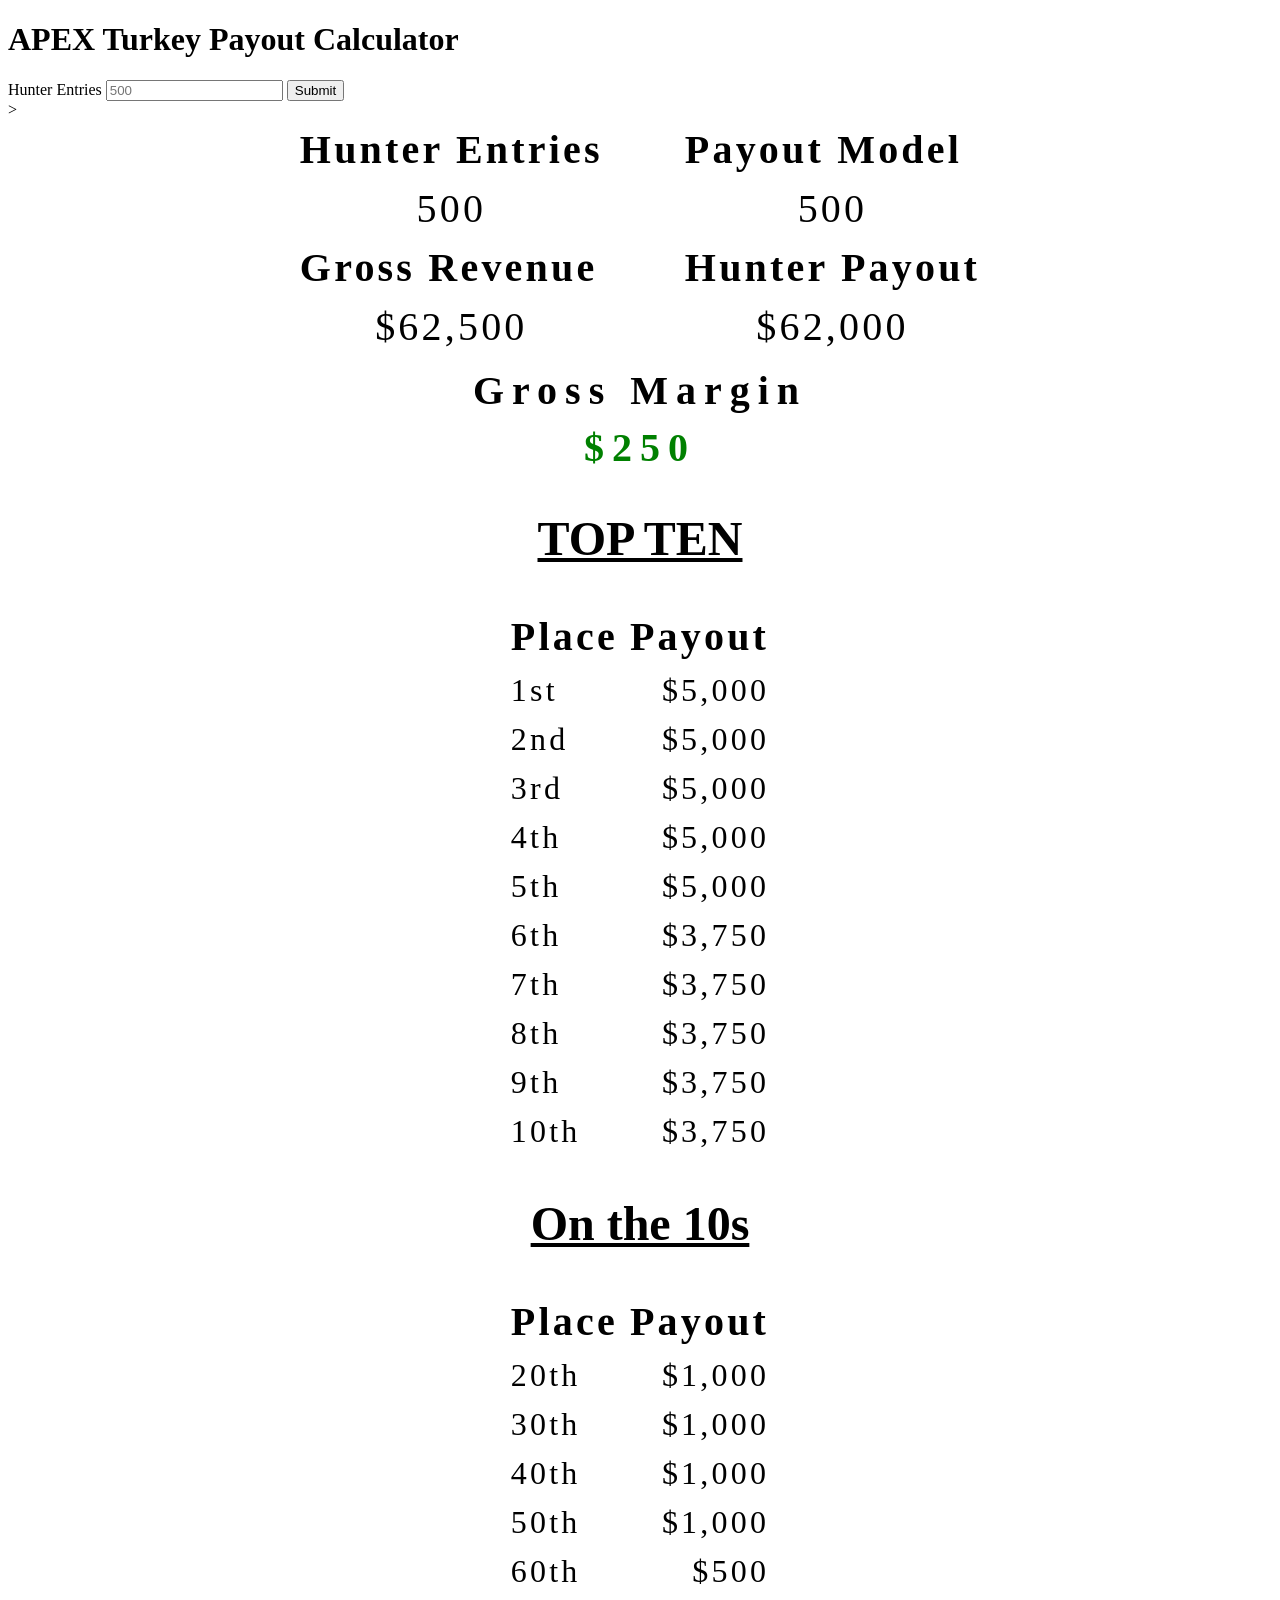
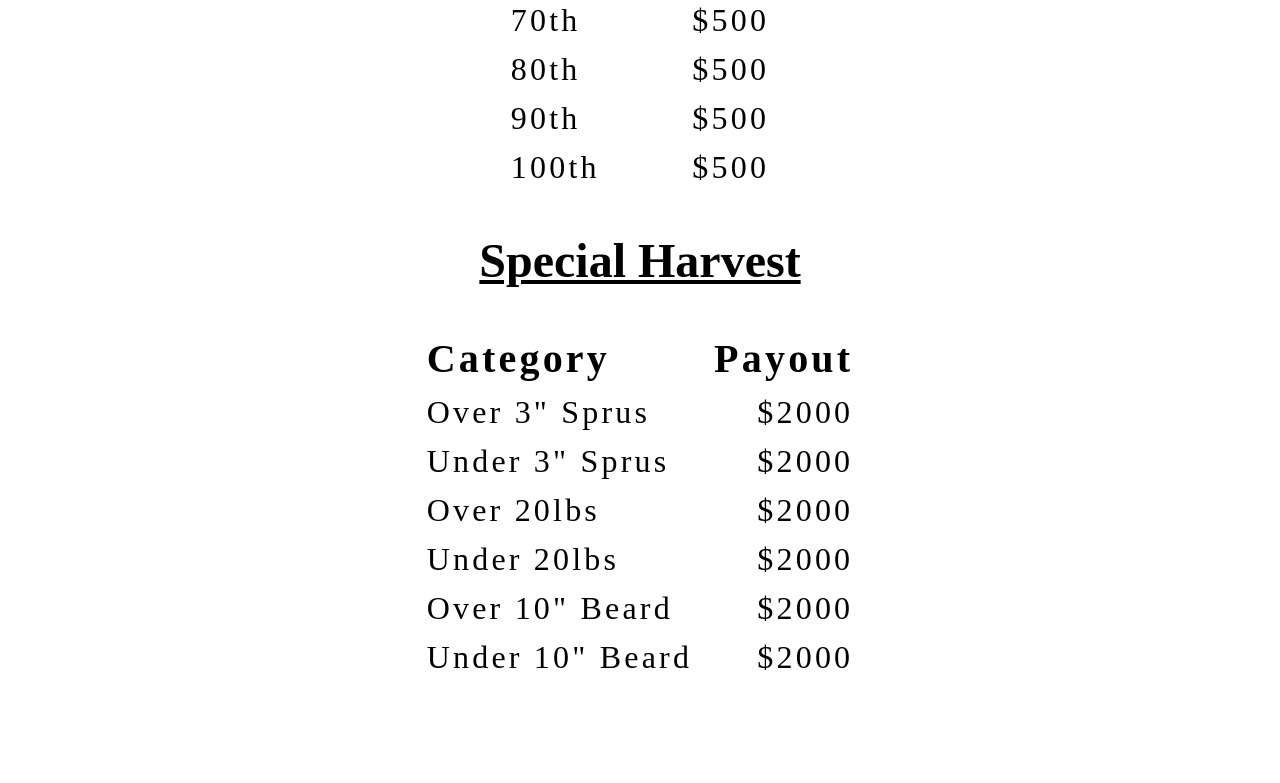
==== index.html @ c0f096de "sub 500 conditions" ====
<!DOCTYPE html>
<html lang="en">
<head>
    <meta charset="UTF-8">
    <meta http-equiv="X-UA-Compatible" content="IE=edge">
    <meta name="viewport" content="width=device-width, initial-scale=1.0">
    <title>Apex Turkey Calculator</title>
    <link rel="stylesheet" href="turkeyCalcV2.css">
</head>
<body>
    <h1>APEX Turkey Payout Calculator</h1>
    <form action="submit">
        <label for="hunter-entries">Hunter Entries</label>
        <input type="text" placeholder="500" id="hunter-entries">
        <button>Submit</button>
    </form>

    

    <table id="payout-nums">
        <thead>
            <tr>
                <th>Hunter Entries</th>
                <th>Payout Model</th>>
            </tr>
            <tr>
                <td>500</td>
                <td>500</td>
            <tr>
                <th>Gross Revenue</th>
                <th>Hunter Payout</th>
            </tr>
            <tr>
                <td>$62,500</td>
                <td>$62,000</td>
            </tr>
        </thead>
    </table>

    <h3>Gross Margin</h3>
        <h4 id="gross-margin">$250</h4>
    <h2>TOP TEN</h2>

    <table id="top-ten">
        <thead>
            <tr>
                <th>Place</th>
                <th>Payout</th>
            </tr>
        </thead>
        <tbody>
            <tr>
                <td>1st</td>
                <td>$5,000</td>
            </tr>
            <tr>
                <td>2nd</td>
                <td>$5,000</td>
            </tr>
            <tr>
                <td>3rd</td>
                <td>$5,000</td>
            </tr>
            <tr>
                <td>4th</td>
                <td>$5,000</td>
            </tr>
            <tr>
                <td>5th</td>
                <td>$5,000</td>
            </tr>
            <tr>
                <td>6th</td>
                <td>$3,750</td>
            </tr>
            <tr>
                <td>7th</td>
                <td>$3,750</td>
            </tr>
            <tr>
                <td>8th</td>
                <td>$3,750</td>
            </tr>
            <tr>
                <td>9th</td>
                <td>$3,750</td>
            </tr>
            <tr>
                <td>10th</td>
                <td>$3,750</td>
            </tr>
        </tbody>
    </table>

    <h2>On the 10s</h2>

    <table id="on-the-tens">
        <thead>
            <tr>
                <th>Place</th>
                <th>Payout</th>
            </tr>
        </thead>    
        <tbody>    
            <tr id="20th">
                <td>20th</td>
                <td>$1,000</td>
            </tr>
            <tr id="30th">
                <td>30th</td>
                <td>$1,000</td>
            </tr>
            <tr id="40th">
                <td>40th</td>
                <td>$1,000</td>
            </tr>
            <tr id="50th">
                <td>50th</td>
                <td>$1,000</td>
            </tr>
            <tr id="60th">
                <td>60th</td>
                <td>$500</td>
            </tr>
            <tr id="70th">
                <td>70th</td>
                <td>$500</td>
            </tr>
            <tr id="80th">
                <td>80th</td>
                <td>$500</td>
            </tr>
            <tr id="90th">
                <td>90th</td>
                <td>$500</td>
            </tr>
            <tr id="100th">
                <td>100th</td>
                <td>$500</td>
            </tr>
        </tbody>
    </table>

    <h2>Special Harvest</h2>
    
    <table id="special-harvest">
        <thead>
            <tr>
                <th>Category</th>
                <th>Payout</th>
            </tr>
        </thead>
            <tbody>
            <tr>
                <td>Over 3" Sprus</td>
                <td>$2000</td>
            </tr>
            <tr>
                <td>Under 3" Sprus</td>
                <td>$2000</td>
            </tr>
            <tr>
                <td>Over 20lbs</td>
                <td>$2000</td>
            </tr>
            <tr>
                <td>Under 20lbs</td>
                <td>$2000</td>
            </tr>
            <tr>
                <td>Over 10" Beard</td>
                <td>$2000</td>
            </tr>
            <tr>
                <td>Under 10" Beard</td>
                <td>$2000</td>
            </tr>
        </tbody>
    </table>

    <script src="turkeyCalcV2.js"></script>
</body>
</html>
---- turkeyCalcV2.css ----
body {
    margin-bottom: 100px
}

table{
    /* display: flex */
    margin: auto;
    letter-spacing: .2em;
}

h2{
    font-size: 3em;
    text-align: center;
    text-decoration: underline;
}

th:nth-child(1){
    font-size: 1.25em;
    text-align: left;
    padding: 5px;
}

th:nth-child(2){
    font-size: 1.25em;
    text-align: left;
    padding: 5px;
}

td{
    text-align: center;
    padding: 5px;
    margin: 5px;
}

#payout-nums th {
    padding-left: 1em;
    padding-right: 1em;
    font-size: 1.25em;
}

#payout-nums td {
    font-size: 1.25em;
}

h3{
    text-align: center;
    font-size: 2em !important;
    margin: .25em;
    letter-spacing: .2em;
}
h4{
    text-align: center;
    font-size: 2.5em;
    color: green;
    /* color: #ff0000; */
    margin: .25em;
    letter-spacing: .2em;
}


.negative{
    text-align: center;
    font-size: 2em;
    color: red;
    margin: .25em;
    letter-spacing: .2em;
}

tbody td:nth-child(1){
    text-align: left;
    padding-right: 15px;
}

tbody td:nth-child(2){
    text-align: right;
    padding-left: 15px;
}


tr {
    font-size: 2em;
}

h3 {
    font-size: 2.5em !important;
}
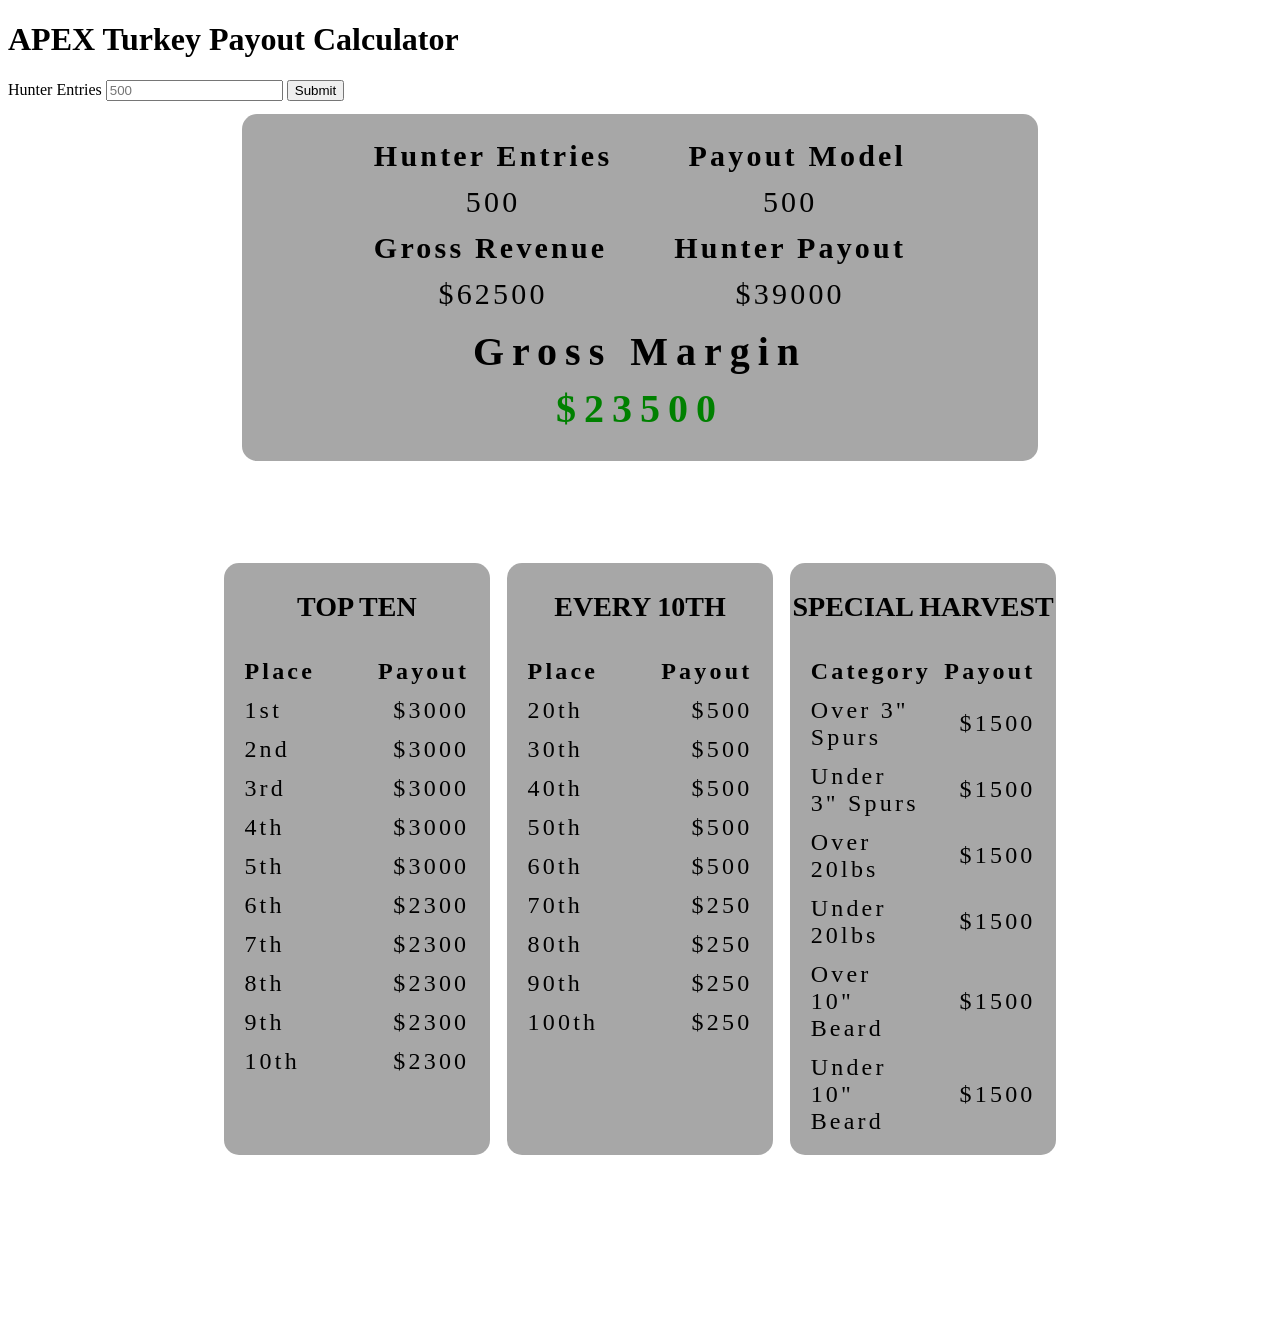
==== commit 0cd96bdc: "v3 start" ====
--- a/index.html
+++ b/index.html
@@ -15,33 +15,39 @@
         <button>Submit</button>
     </form>
 
+    <div class="payout-info-container">
+    <div class="payout-info">
+        <table id="payout-nums">
+            <thead>
+                <tr>
+                    <th>Hunter Entries</th>
+                    <th>Payout Model</th>
+                </tr>
+                <tr>
+                    <td>500</td>
+                    <td>500</td>
+                <tr>
+                    <th>Gross Revenue</th>
+                    <th>Hunter Payout</th>
+                </tr>
+                <tr>
+                    <td>$62,500</td>
+                    <td>$62,000</td>
+                </tr>
+            </thead>
+        </table>
+  
     
-
-    <table id="payout-nums">
-        <thead>
-            <tr>
-                <th>Hunter Entries</th>
-                <th>Payout Model</th>>
-            </tr>
-            <tr>
-                <td>500</td>
-                <td>500</td>
-            <tr>
-                <th>Gross Revenue</th>
-                <th>Hunter Payout</th>
-            </tr>
-            <tr>
-                <td>$62,500</td>
-                <td>$62,000</td>
-            </tr>
-        </thead>
-    </table>
-
     <h3>Gross Margin</h3>
         <h4 id="gross-margin">$250</h4>
-    <h2>TOP TEN</h2>
+    </div>
+</div>
 
-    <table id="top-ten">
+    <div class="row-container">
+    <div id="row">
+        <div class="leaderboard">
+        <p class="leaderboard-heading">TOP TEN</p>
+    <table class="leaderboard-table" id="top-ten">
         <thead>
             <tr>
                 <th>Place</th>
@@ -91,10 +97,11 @@
             </tr>
         </tbody>
     </table>
+    </div>
 
-    <h2>On the 10s</h2>
-
-    <table id="on-the-tens">
+    <div class="leaderboard">
+        <p class="leaderboard-heading">EVERY 10TH</p>
+    <table class="leaderboard-table" id="on-the-tens">
         <thead>
             <tr>
                 <th>Place</th>
@@ -140,11 +147,17 @@
             </tr>
         </tbody>
     </table>
+    </div>
+    
+    <div class="leaderboard">
+        <p class="leaderboard-heading">SPECIAL HARVEST</p>
+    
 
-    <h2>Special Harvest</h2>
-    
-    <table id="special-harvest">
+    <table class="leaderboard-table" id="special-harvest">
         <thead>
+            <!-- <tr>
+                <td><div>SPECIAL HARVEST</div></td>
+            </tr> -->
             <tr>
                 <th>Category</th>
                 <th>Payout</th>
@@ -152,11 +165,11 @@
         </thead>
             <tbody>
             <tr>
-                <td>Over 3" Sprus</td>
+                <td>Over 3" Spurs</td>
                 <td>$2000</td>
             </tr>
             <tr>
-                <td>Under 3" Sprus</td>
+                <td>Under 3" Spurs</td>
                 <td>$2000</td>
             </tr>
             <tr>
@@ -177,7 +190,9 @@
             </tr>
         </tbody>
     </table>
-
-    <script src="turkeyCalcV2.js"></script>
+</div>
+</div>
+</div>
+    <script src="turkeyCalcV3.js"></script>
 </body>
 </html>
--- a/turkeyCalcV2.css
+++ b/turkeyCalcV2.css
@@ -1,10 +1,12 @@
 body {
-    margin-bottom: 100px
+    margin-bottom: 100px;
+    /* width: 100%; */
+    background-color: rgba(0, 0, 0, 0);
 }
 
 table{
-    /* display: flex */
     margin: auto;
+    margin-top: 0px;
     letter-spacing: .2em;
 }
 
@@ -15,14 +17,14 @@
 }
 
 th:nth-child(1){
-    font-size: 1.25em;
+    font-size: 1em;
     text-align: left;
     padding: 5px;
 }
 
 th:nth-child(2){
-    font-size: 1.25em;
-    text-align: left;
+    font-size: 1em;
+    text-align: right;
     padding: 5px;
 }
 
@@ -78,9 +80,62 @@
 
 
 tr {
-    font-size: 2em;
+    font-size: 1.5em;
 }
 
 h3 {
     font-size: 2.5em !important;
 }
+
+.row-container {
+    display:flex;
+    justify-content: center;
+}
+
+#row {
+    width: 70%;
+    display: flex;
+    margin: 80px;
+    justify-content: center;
+}
+
+.leaderboard {
+    width: 30%;
+    max-width: 500px;
+    background-color: rgba(128, 128, 128, 0.69);
+    margin: 1%;
+    padding-bottom: 1.5%;
+    border-radius: 15px;
+}
+.payout-info {
+    padding-top: 1.5%;
+    width: 63%;
+    text-align: center;
+    margin: auto;
+    margin-top: 0px;
+    letter-spacing: .2em;
+    background-color: rgba(128, 128, 128, 0.69);
+    margin: 1%;
+    padding-bottom: 1.5%;
+    border-radius: 15px;
+}
+
+.payout-info-container {
+    display:flex;
+    justify-content: center;
+}
+
+h5 {
+    text-align: center;
+}
+
+.leaderboard-heading {
+    text-align: center;
+    font-size: 1.75em;
+    font-weight: 700;
+}
+
+.leaderboard-table {
+    width: 90%;
+
+}
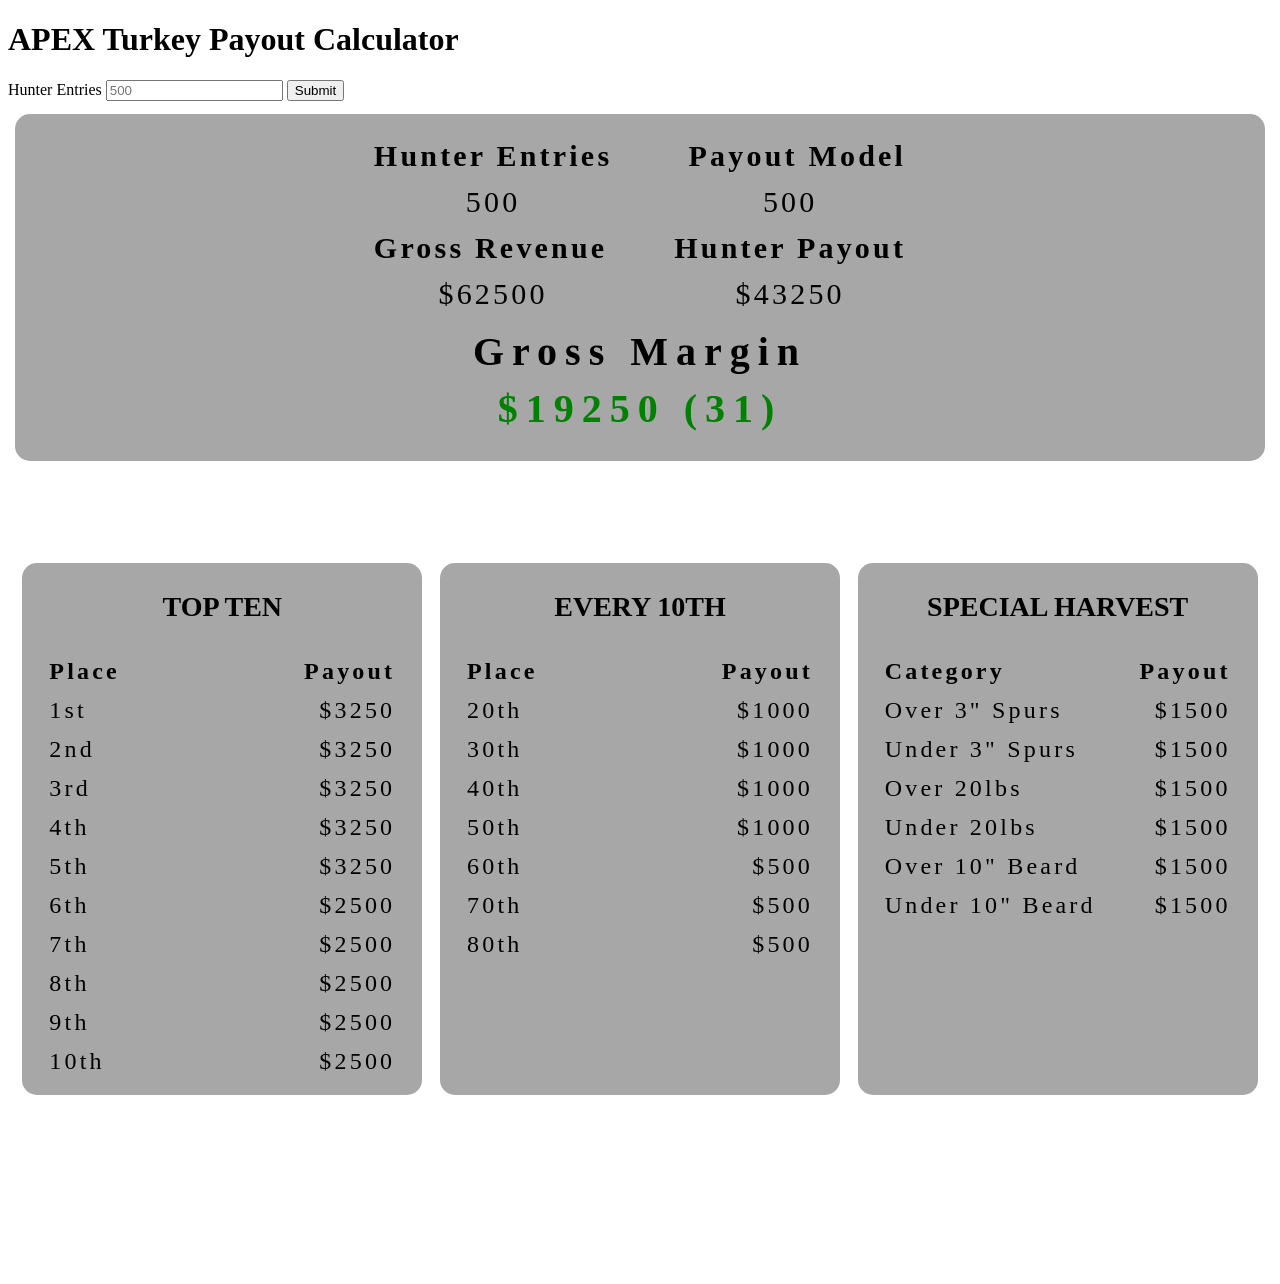
==== commit 0b226d70: "adding notes to V4" ====
--- a/index.html
+++ b/index.html
@@ -136,7 +136,7 @@
             <tr id="80th">
                 <td>80th</td>
                 <td>$500</td>
-            </tr>
+            <!-- </tr>
             <tr id="90th">
                 <td>90th</td>
                 <td>$500</td>
@@ -144,7 +144,7 @@
             <tr id="100th">
                 <td>100th</td>
                 <td>$500</td>
-            </tr>
+            </tr> -->
         </tbody>
     </table>
     </div>
@@ -193,6 +193,7 @@
 </div>
 </div>
 </div>
-    <script src="turkeyCalcV3.js"></script>
+    <!-- <script src="turkeyCalcV3.js"></script> -->
+    <script src="turkeyCalcV4.js"></script>
 </body>
 </html>
--- a/turkeyCalcV2.css
+++ b/turkeyCalcV2.css
@@ -101,6 +101,7 @@
 
 .leaderboard {
     width: 30%;
+    min-width: 400px;
     max-width: 500px;
     background-color: rgba(128, 128, 128, 0.69);
     margin: 1%;
@@ -110,6 +111,7 @@
 .payout-info {
     padding-top: 1.5%;
     width: 63%;
+    min-width: 1250px;
     text-align: center;
     margin: auto;
     margin-top: 0px;
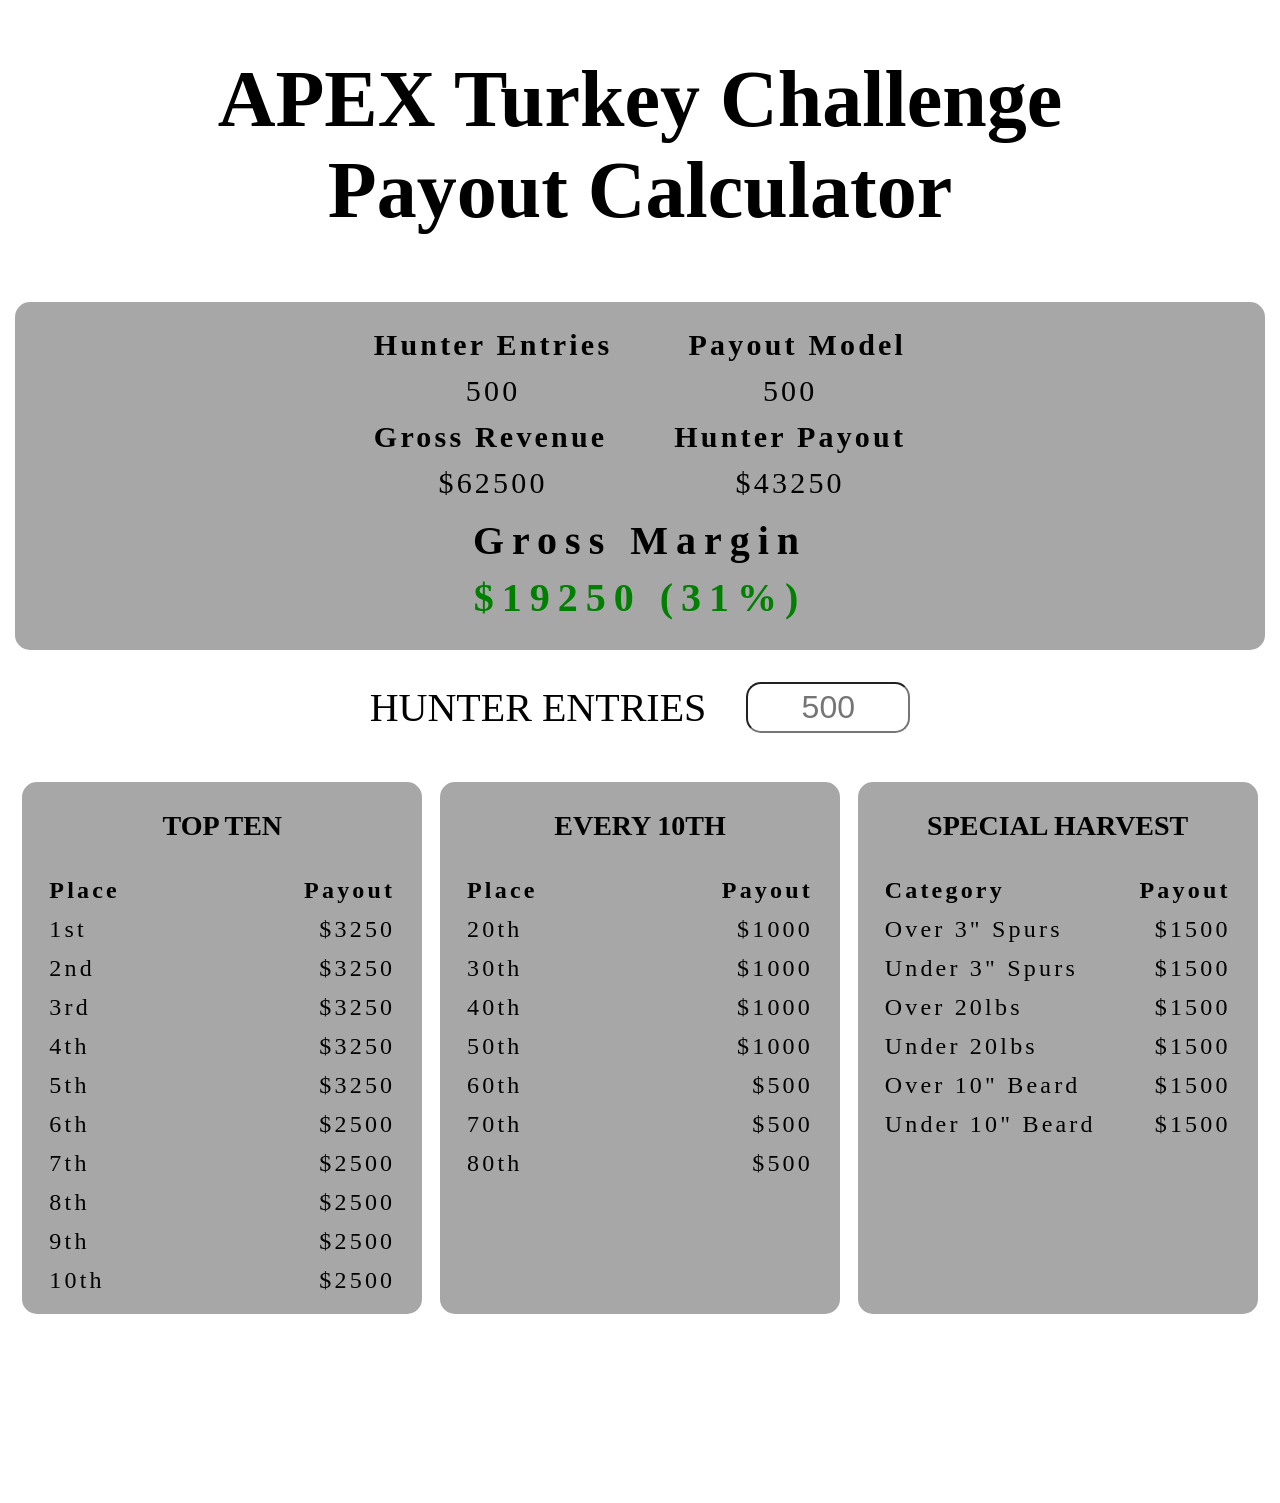
==== commit 5771b52e: "V2" ====
--- a/index.html
+++ b/index.html
@@ -8,12 +8,8 @@
     <link rel="stylesheet" href="turkeyCalcV2.css">
 </head>
 <body>
-    <h1>APEX Turkey Payout Calculator</h1>
-    <form action="submit">
-        <label for="hunter-entries">Hunter Entries</label>
-        <input type="text" placeholder="500" id="hunter-entries">
-        <button>Submit</button>
-    </form>
+    <h1>APEX Turkey Challenge<br>
+    Payout Calculator</h1>
 
     <div class="payout-info-container">
     <div class="payout-info">
@@ -43,6 +39,12 @@
     </div>
 </div>
 
+    <form action="submit">
+        <label for="hunter-entries">HUNTER ENTRIES</label>
+        <input type="text" placeholder="500" id="hunter-entries">
+        <button>Submit</button>
+    </form>
+
     <div class="row-container">
     <div id="row">
         <div class="leaderboard">
--- a/turkeyCalcV2.css
+++ b/turkeyCalcV2.css
@@ -10,10 +10,39 @@
     letter-spacing: .2em;
 }
 
+h1 {
+    text-align: center;
+    font-size: 5em;
+    /* margin: 50px 0px 25px; */
+}
+
 h2{
     font-size: 3em;
     text-align: center;
     text-decoration: underline;
+}
+
+form {
+    display: flex;
+    justify-content: center;
+    align-items: center;
+    margin: 0 0 0 0;
+}
+
+label {
+    font-size: 2.5em;
+    margin: 20px;
+    font-weight: 500;
+}
+
+input {
+    height: 100%;
+    font-size: 2em;
+    max-width: 150px;
+    padding: 5px;
+    margin: 20px;
+    border-radius: 15px;
+    text-align: center;
 }
 
 th:nth-child(1){
@@ -95,7 +124,7 @@
 #row {
     width: 70%;
     display: flex;
-    margin: 80px;
+    margin: 20px 80px 80px 80px;
     justify-content: center;
 }
 
@@ -140,4 +169,10 @@
 .leaderboard-table {
     width: 90%;
 
+}
+
+@media screen and (min-width: 500px) {
+    button {
+        display: none
+    };
 }
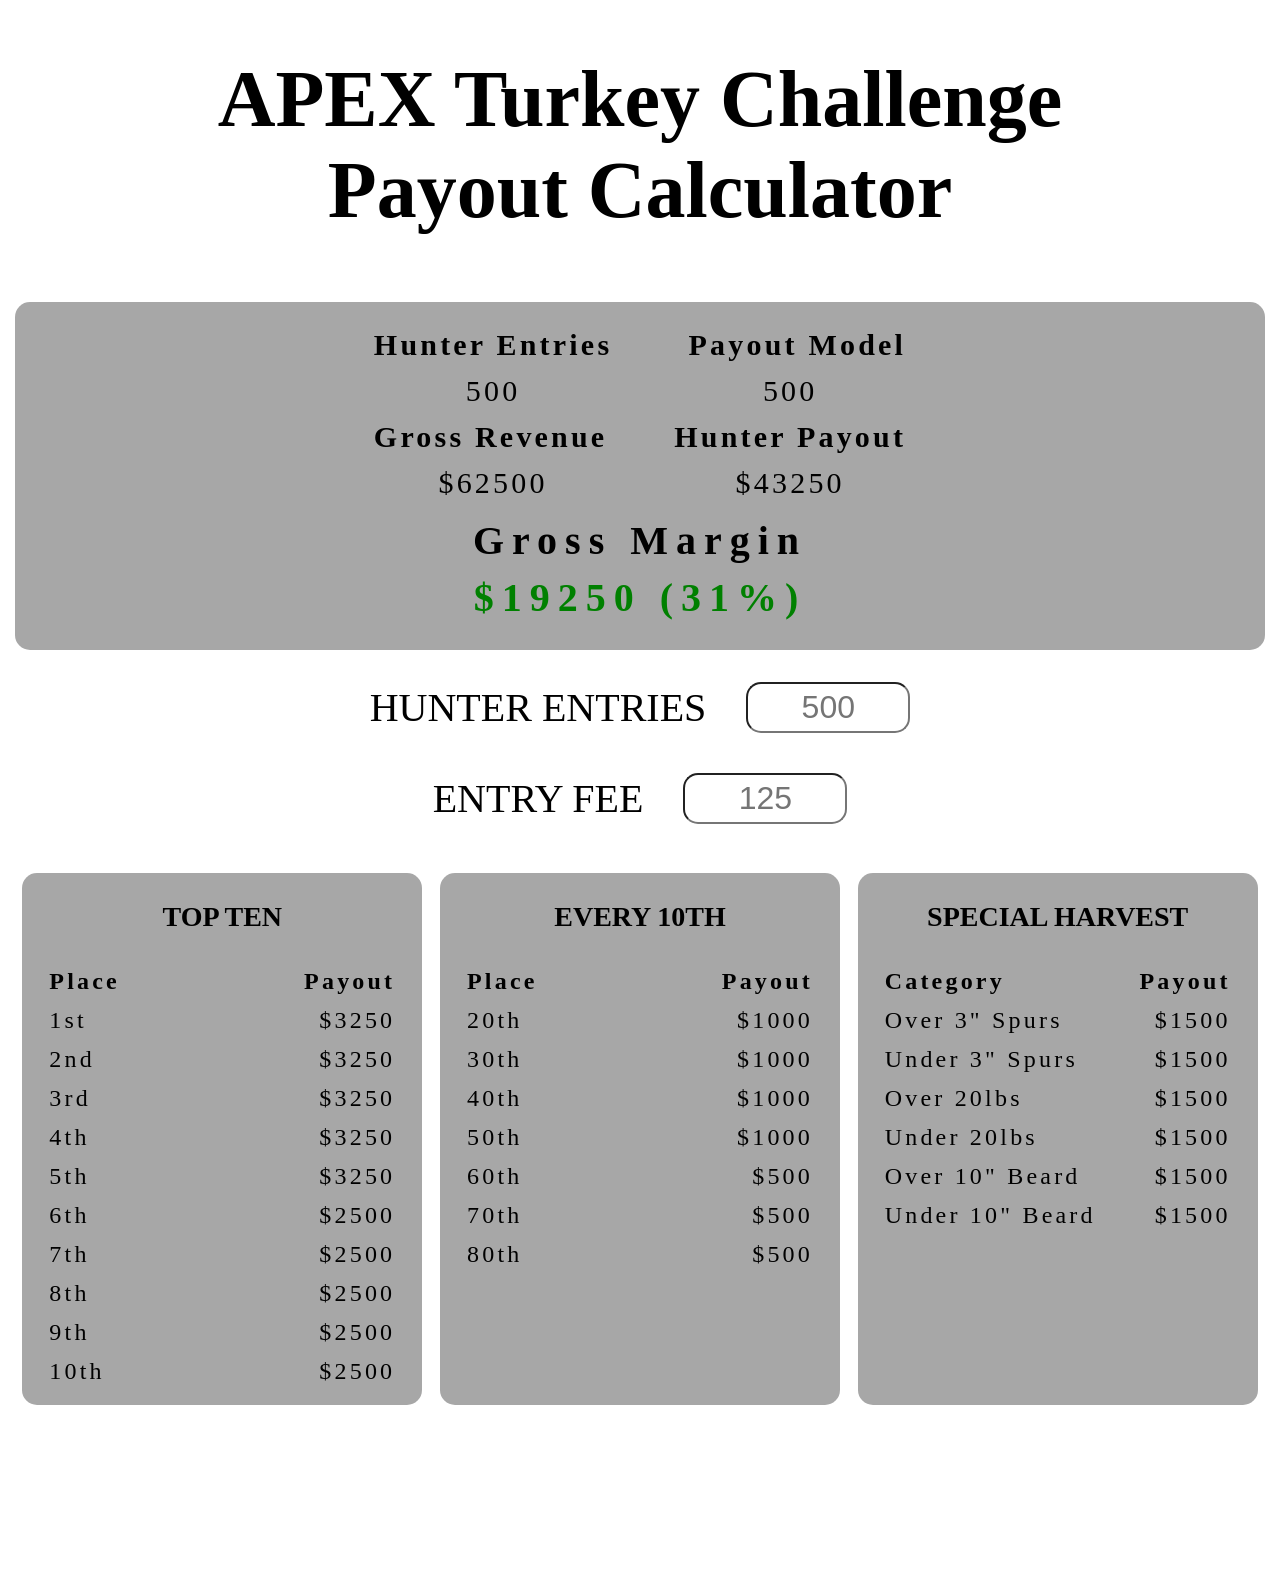
==== commit d3295ed0: "Entry Fee variable" ====
--- a/index.html
+++ b/index.html
@@ -39,9 +39,15 @@
     </div>
 </div>
 
-    <form action="submit">
+    <form id="hunter-entries" action="submit">
         <label for="hunter-entries">HUNTER ENTRIES</label>
         <input type="text" placeholder="500" id="hunter-entries">
+        <button>Submit</button>
+    </form>
+
+    <form id="entry-fee" action="submit">
+        <label for="entry-fee">ENTRY FEE</label>
+        <input type="text" placeholder="125" id="entry-fee">
         <button>Submit</button>
     </form>
 
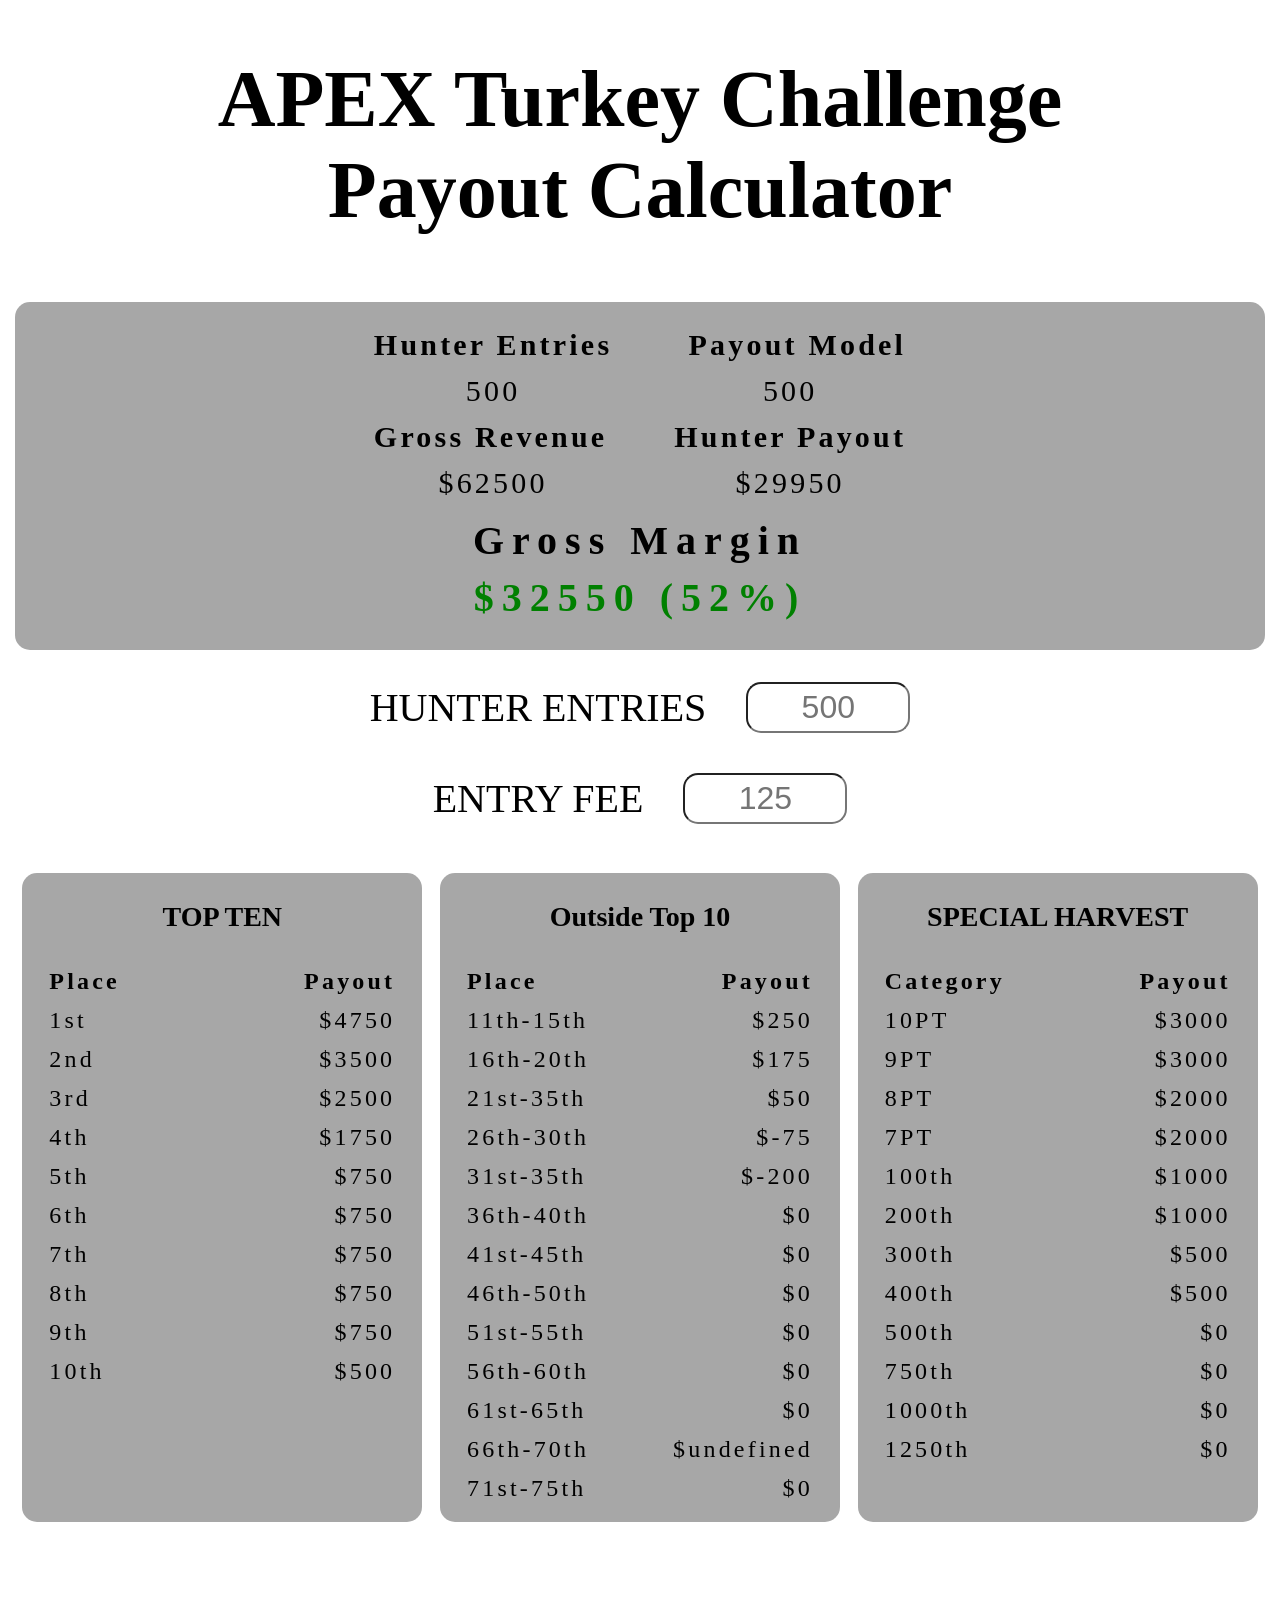
==== commit b4b6385f: "Whitetail day 1" ====
--- a/index.html
+++ b/index.html
@@ -108,8 +108,8 @@
     </div>
 
     <div class="leaderboard">
-        <p class="leaderboard-heading">EVERY 10TH</p>
-    <table class="leaderboard-table" id="on-the-tens">
+        <p class="leaderboard-heading">Outside Top 10</p>
+    <table class="leaderboard-table" id="outside-top-ten">
         <thead>
             <tr>
                 <th>Place</th>
@@ -117,42 +117,58 @@
             </tr>
         </thead>    
         <tbody>    
-            <tr id="20th">
-                <td>20th</td>
-                <td>$1,000</td>
-            </tr>
-            <tr id="30th">
-                <td>30th</td>
-                <td>$1,000</td>
-            </tr>
-            <tr id="40th">
-                <td>40th</td>
-                <td>$1,000</td>
-            </tr>
-            <tr id="50th">
-                <td>50th</td>
-                <td>$1,000</td>
-            </tr>
-            <tr id="60th">
-                <td>60th</td>
-                <td>$500</td>
-            </tr>
-            <tr id="70th">
-                <td>70th</td>
-                <td>$500</td>
-            </tr>
-            <tr id="80th">
-                <td>80th</td>
-                <td>$500</td>
-            <!-- </tr>
-            <tr id="90th">
-                <td>90th</td>
-                <td>$500</td>
-            </tr>
-            <tr id="100th">
-                <td>100th</td>
-                <td>$500</td>
-            </tr> -->
+            <tr id="11th-15th">
+                <td>11th-15th</td>
+                <td>$1,000</td>
+            </tr>
+            <tr id="16th-20th">
+                <td>16th-20th</td>
+                <td>$1,000</td>
+            </tr>
+            <tr id="21st-35th">
+                <td>21st-35th</td>
+                <td>$1,000</td>
+            </tr>
+            <tr id="26th-30th">
+                <td>26th-30th</td>
+                <td>$1,000</td>
+            </tr>
+            <tr id="31st-35th">
+                <td>31st-35th</td>
+                <td>$500</td>
+            </tr>
+            <tr id="36th-40th">
+                <td>36th-40th</td>
+                <td>$500</td>
+            </tr>
+            <tr id="41st-45th">
+                <td>41st-45th</td>
+                <td>$500</td>
+            </tr>
+            <tr id="46th-50th">
+                <td>46th-50th</td>
+                <td>$500</td>
+            </tr>
+            <tr id="51st-55th">
+                <td>51st-55th</td>
+                <td>$500</td>
+            </tr>
+            <tr id="56th-60th">
+                <td>56th-60th</td>
+                <td>$500</td>
+            </tr>
+            <tr id="61st-65th">
+                <td>61st-65th</td>
+                <td>$500</td>
+            </tr>
+            <tr id="66th-70th">
+                <td>66th-70th</td>
+                <td>$500</td>
+            </tr>
+            <tr id="71st-75th">
+                <td>71st-75th</td>
+                <td>$0</td>
+            </tr>
         </tbody>
     </table>
     </div>
@@ -173,28 +189,52 @@
         </thead>
             <tbody>
             <tr>
-                <td>Over 3" Spurs</td>
+                <td>10PT</td>
+                <td>$3000</td>
+            </tr>
+            <tr>
+                <td>9PT</td>
+                <td>$3000</td>
+            </tr>
+            <tr>
+                <td>8PT</td>
                 <td>$2000</td>
             </tr>
             <tr>
-                <td>Under 3" Spurs</td>
+                <td>7PT</td>
                 <td>$2000</td>
             </tr>
             <tr>
-                <td>Over 20lbs</td>
-                <td>$2000</td>
-            </tr>
-            <tr>
-                <td>Under 20lbs</td>
-                <td>$2000</td>
-            </tr>
-            <tr>
-                <td>Over 10" Beard</td>
-                <td>$2000</td>
-            </tr>
-            <tr>
-                <td>Under 10" Beard</td>
-                <td>$2000</td>
+                <td>100th</td>
+                <td>$3000</td>
+            </tr>
+            <tr>
+                <td>200th</td>
+                <td>$3000</td>
+            </tr>
+            <tr>
+                <td>300th</td>
+                <td>$1500</td>
+            </tr>
+            <tr>
+                <td>400th</td>
+                <td>$1500</td>
+            </tr>
+            <tr>
+                <td>500th</td>
+                <td>$500</td>
+            </tr>
+            <tr>
+                <td>750th</td>
+                <td>$0</td>
+            </tr>
+            <tr>
+                <td>1000th</td>
+                <td>$0</td>
+            </tr>
+            <tr>
+                <td>1250th</td>
+                <td>$0</td>
             </tr>
         </tbody>
     </table>
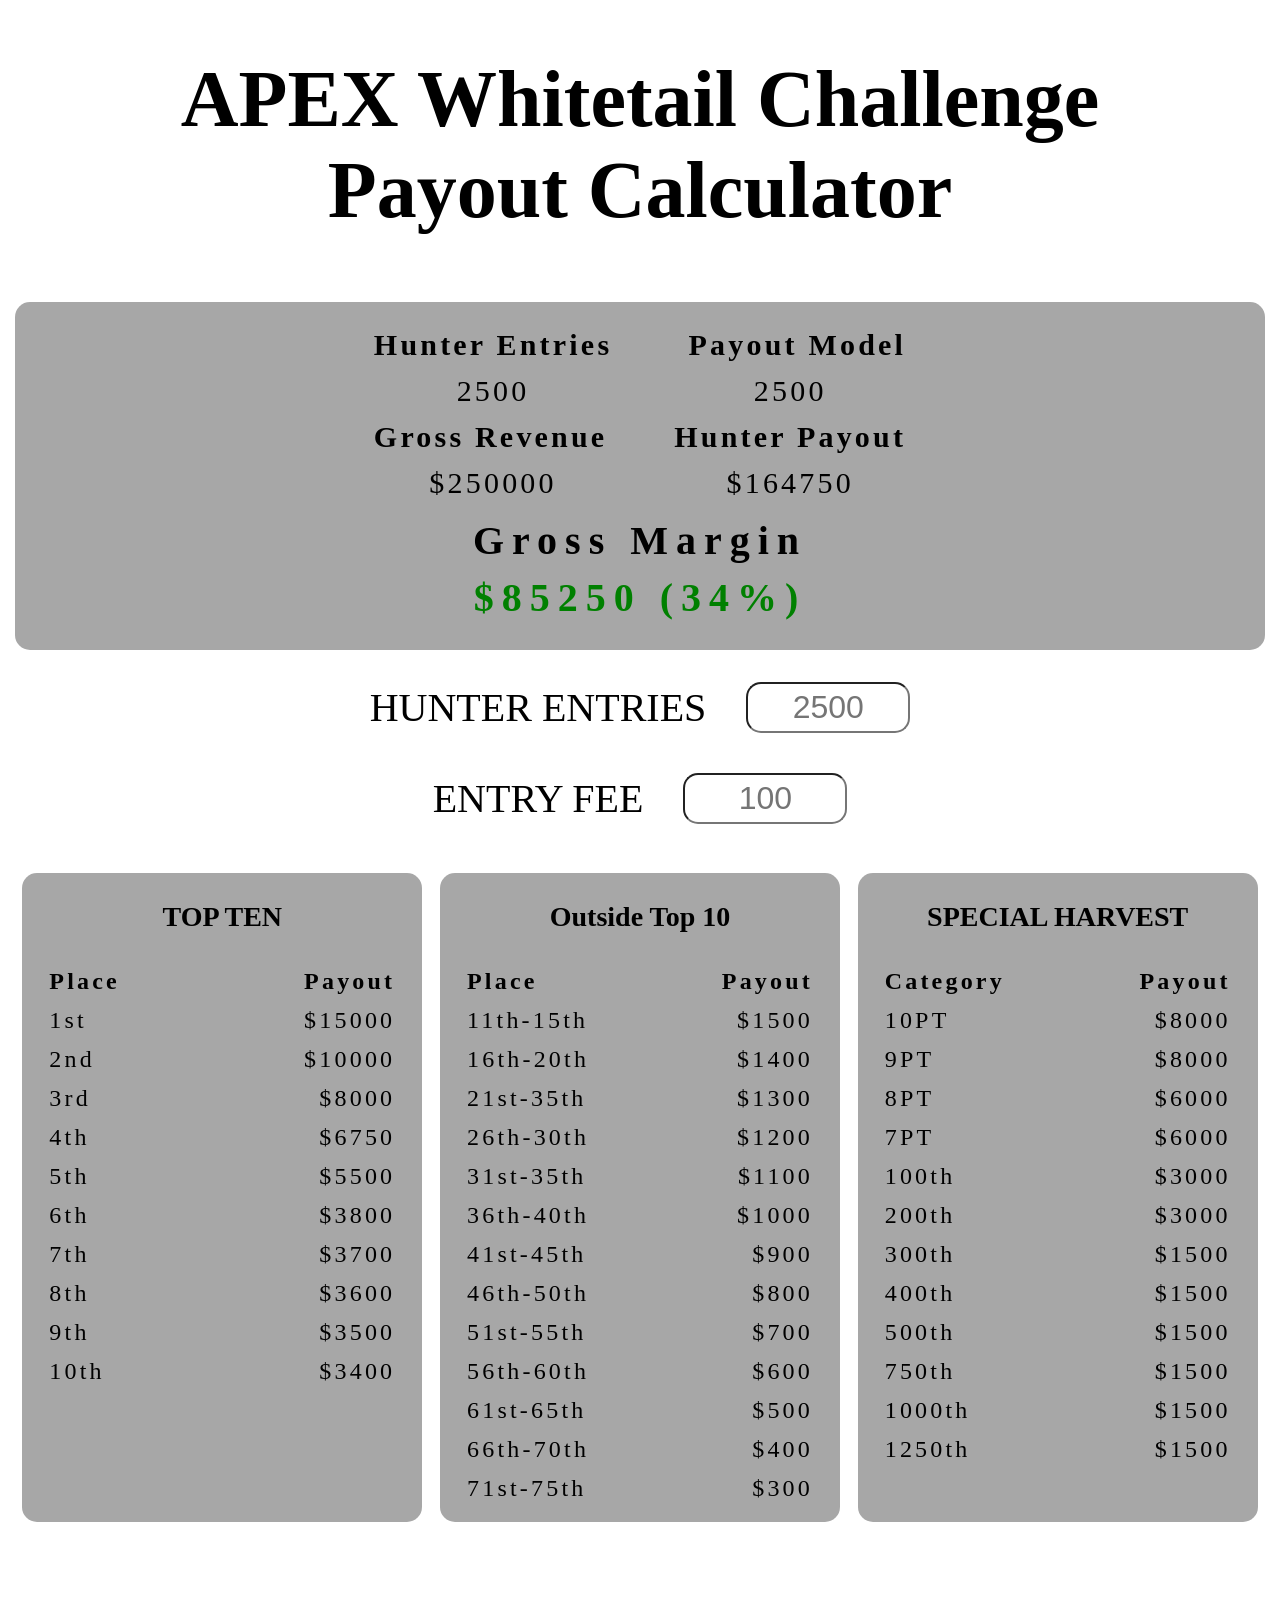
==== commit 2df387fe: "V1 day 2" ====
--- a/index.html
+++ b/index.html
@@ -4,11 +4,11 @@
     <meta charset="UTF-8">
     <meta http-equiv="X-UA-Compatible" content="IE=edge">
     <meta name="viewport" content="width=device-width, initial-scale=1.0">
-    <title>Apex Turkey Calculator</title>
+    <title>Apex Whitetail Payout Calculator</title>
     <link rel="stylesheet" href="turkeyCalcV2.css">
 </head>
 <body>
-    <h1>APEX Turkey Challenge<br>
+    <h1>APEX Whitetail Challenge<br>
     Payout Calculator</h1>
 
     <div class="payout-info-container">
@@ -41,13 +41,13 @@
 
     <form id="hunter-entries" action="submit">
         <label for="hunter-entries">HUNTER ENTRIES</label>
-        <input type="text" placeholder="500" id="hunter-entries">
+        <input type="text" placeholder="2500" id="hunter-entries">
         <button>Submit</button>
     </form>
 
     <form id="entry-fee" action="submit">
         <label for="entry-fee">ENTRY FEE</label>
-        <input type="text" placeholder="125" id="entry-fee">
+        <input type="text" placeholder="100" id="entry-fee">
         <button>Submit</button>
     </form>
 
@@ -242,6 +242,6 @@
 </div>
 </div>
     <!-- <script src="turkeyCalcV3.js"></script> -->
-    <script src="turkeyCalcV4.js"></script>
+    <script src="whitetailCalcV4.js"></script>
 </body>
 </html>
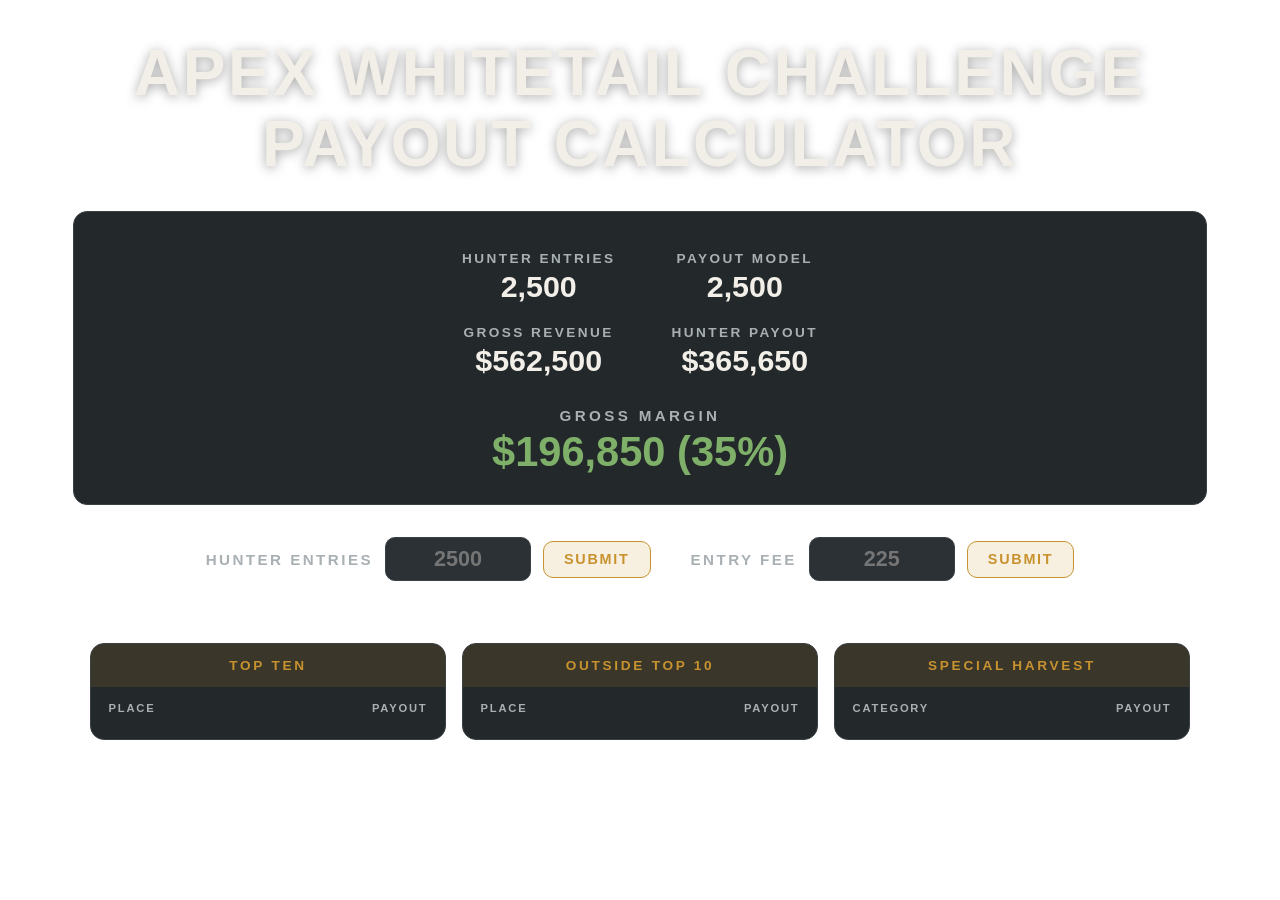
==== commit 0edbc8f7: "Merge pull request #1 from furiae/feat/config-driven-payouts Feat/config driven payouts" ====
--- a/index.html
+++ b/index.html
@@ -2,7 +2,6 @@
 <html lang="en">
 <head>
     <meta charset="UTF-8">
-    <meta http-equiv="X-UA-Compatible" content="IE=edge">
     <meta name="viewport" content="width=device-width, initial-scale=1.0">
     <title>Apex Whitetail Payout Calculator</title>
     <link rel="stylesheet" href="turkeyCalcV2.css">
@@ -12,236 +11,94 @@
     Payout Calculator</h1>
 
     <div class="payout-info-container">
-    <div class="payout-info">
-        <table id="payout-nums">
-            <thead>
-                <tr>
-                    <th>Hunter Entries</th>
-                    <th>Payout Model</th>
-                </tr>
-                <tr>
-                    <td>500</td>
-                    <td>500</td>
-                <tr>
-                    <th>Gross Revenue</th>
-                    <th>Hunter Payout</th>
-                </tr>
-                <tr>
-                    <td>$62,500</td>
-                    <td>$62,000</td>
-                </tr>
-            </thead>
-        </table>
-  
-    
-    <h3>Gross Margin</h3>
-        <h4 id="gross-margin">$250</h4>
+        <div class="payout-info">
+            <table id="payout-nums">
+                <thead>
+                    <tr>
+                        <th>Hunter Entries</th>
+                        <th>Payout Model</th>
+                    </tr>
+                    <tr>
+                        <td>2,500</td>
+                        <td>2,500</td>
+                    </tr>
+                    <tr>
+                        <th>Gross Revenue</th>
+                        <th>Hunter Payout</th>
+                    </tr>
+                    <tr>
+                        <td>$562,500</td>
+                        <td>$365,650</td>
+                    </tr>
+                </thead>
+            </table>
+
+            <h3>Gross Margin</h3>
+            <h4 id="gross-margin">$196,850 (35%)</h4>
+        </div>
     </div>
-</div>
 
-    <form id="hunter-entries" action="submit">
-        <label for="hunter-entries">HUNTER ENTRIES</label>
-        <input type="text" placeholder="2500" id="hunter-entries">
-        <button>Submit</button>
-    </form>
+    <div class="controls">
+        <form id="hunter-entries" action="submit">
+            <label for="hunter-entries-input">HUNTER ENTRIES</label>
+            <input type="text" inputmode="numeric" placeholder="2500" id="hunter-entries-input">
+            <button>Submit</button>
+        </form>
 
-    <form id="entry-fee" action="submit">
-        <label for="entry-fee">ENTRY FEE</label>
-        <input type="text" placeholder="100" id="entry-fee">
-        <button>Submit</button>
-    </form>
+        <form id="entry-fee" action="submit">
+            <label for="entry-fee-input">ENTRY FEE</label>
+            <input type="text" inputmode="numeric" placeholder="225" id="entry-fee-input">
+            <button>Submit</button>
+        </form>
+    </div>
+
+    <p id="input-error" class="input-error" role="status" aria-live="polite"></p>
 
     <div class="row-container">
-    <div id="row">
-        <div class="leaderboard">
-        <p class="leaderboard-heading">TOP TEN</p>
-    <table class="leaderboard-table" id="top-ten">
-        <thead>
-            <tr>
-                <th>Place</th>
-                <th>Payout</th>
-            </tr>
-        </thead>
-        <tbody>
-            <tr>
-                <td>1st</td>
-                <td>$5,000</td>
-            </tr>
-            <tr>
-                <td>2nd</td>
-                <td>$5,000</td>
-            </tr>
-            <tr>
-                <td>3rd</td>
-                <td>$5,000</td>
-            </tr>
-            <tr>
-                <td>4th</td>
-                <td>$5,000</td>
-            </tr>
-            <tr>
-                <td>5th</td>
-                <td>$5,000</td>
-            </tr>
-            <tr>
-                <td>6th</td>
-                <td>$3,750</td>
-            </tr>
-            <tr>
-                <td>7th</td>
-                <td>$3,750</td>
-            </tr>
-            <tr>
-                <td>8th</td>
-                <td>$3,750</td>
-            </tr>
-            <tr>
-                <td>9th</td>
-                <td>$3,750</td>
-            </tr>
-            <tr>
-                <td>10th</td>
-                <td>$3,750</td>
-            </tr>
-        </tbody>
-    </table>
+        <div id="row">
+            <div class="leaderboard">
+                <p class="leaderboard-heading">TOP TEN</p>
+                <table class="leaderboard-table" id="top-ten">
+                    <thead>
+                        <tr>
+                            <th>Place</th>
+                            <th>Payout</th>
+                        </tr>
+                    </thead>
+                    <!-- Rows are rendered by whitetailCalcV4.js -->
+                    <tbody></tbody>
+                </table>
+            </div>
+
+            <div class="leaderboard">
+                <p class="leaderboard-heading">OUTSIDE TOP 10</p>
+                <table class="leaderboard-table" id="outside-top-ten">
+                    <thead>
+                        <tr>
+                            <th>Place</th>
+                            <th>Payout</th>
+                        </tr>
+                    </thead>
+                    <tbody></tbody>
+                </table>
+            </div>
+
+            <div class="leaderboard">
+                <p class="leaderboard-heading">SPECIAL HARVEST</p>
+                <table class="leaderboard-table" id="special-harvest">
+                    <thead>
+                        <tr>
+                            <th>Category</th>
+                            <th>Payout</th>
+                        </tr>
+                    </thead>
+                    <tbody></tbody>
+                </table>
+            </div>
+        </div>
     </div>
 
-    <div class="leaderboard">
-        <p class="leaderboard-heading">Outside Top 10</p>
-    <table class="leaderboard-table" id="outside-top-ten">
-        <thead>
-            <tr>
-                <th>Place</th>
-                <th>Payout</th>
-            </tr>
-        </thead>    
-        <tbody>    
-            <tr id="11th-15th">
-                <td>11th-15th</td>
-                <td>$1,000</td>
-            </tr>
-            <tr id="16th-20th">
-                <td>16th-20th</td>
-                <td>$1,000</td>
-            </tr>
-            <tr id="21st-35th">
-                <td>21st-35th</td>
-                <td>$1,000</td>
-            </tr>
-            <tr id="26th-30th">
-                <td>26th-30th</td>
-                <td>$1,000</td>
-            </tr>
-            <tr id="31st-35th">
-                <td>31st-35th</td>
-                <td>$500</td>
-            </tr>
-            <tr id="36th-40th">
-                <td>36th-40th</td>
-                <td>$500</td>
-            </tr>
-            <tr id="41st-45th">
-                <td>41st-45th</td>
-                <td>$500</td>
-            </tr>
-            <tr id="46th-50th">
-                <td>46th-50th</td>
-                <td>$500</td>
-            </tr>
-            <tr id="51st-55th">
-                <td>51st-55th</td>
-                <td>$500</td>
-            </tr>
-            <tr id="56th-60th">
-                <td>56th-60th</td>
-                <td>$500</td>
-            </tr>
-            <tr id="61st-65th">
-                <td>61st-65th</td>
-                <td>$500</td>
-            </tr>
-            <tr id="66th-70th">
-                <td>66th-70th</td>
-                <td>$500</td>
-            </tr>
-            <tr id="71st-75th">
-                <td>71st-75th</td>
-                <td>$0</td>
-            </tr>
-        </tbody>
-    </table>
-    </div>
-    
-    <div class="leaderboard">
-        <p class="leaderboard-heading">SPECIAL HARVEST</p>
-    
-
-    <table class="leaderboard-table" id="special-harvest">
-        <thead>
-            <!-- <tr>
-                <td><div>SPECIAL HARVEST</div></td>
-            </tr> -->
-            <tr>
-                <th>Category</th>
-                <th>Payout</th>
-            </tr>
-        </thead>
-            <tbody>
-            <tr>
-                <td>10PT</td>
-                <td>$3000</td>
-            </tr>
-            <tr>
-                <td>9PT</td>
-                <td>$3000</td>
-            </tr>
-            <tr>
-                <td>8PT</td>
-                <td>$2000</td>
-            </tr>
-            <tr>
-                <td>7PT</td>
-                <td>$2000</td>
-            </tr>
-            <tr>
-                <td>100th</td>
-                <td>$3000</td>
-            </tr>
-            <tr>
-                <td>200th</td>
-                <td>$3000</td>
-            </tr>
-            <tr>
-                <td>300th</td>
-                <td>$1500</td>
-            </tr>
-            <tr>
-                <td>400th</td>
-                <td>$1500</td>
-            </tr>
-            <tr>
-                <td>500th</td>
-                <td>$500</td>
-            </tr>
-            <tr>
-                <td>750th</td>
-                <td>$0</td>
-            </tr>
-            <tr>
-                <td>1000th</td>
-                <td>$0</td>
-            </tr>
-            <tr>
-                <td>1250th</td>
-                <td>$0</td>
-            </tr>
-        </tbody>
-    </table>
-</div>
-</div>
-</div>
-    <!-- <script src="turkeyCalcV3.js"></script> -->
+    <script src="payoutConfig.js"></script>
     <script src="whitetailCalcV4.js"></script>
 </body>
-</html>+</html>
--- a/turkeyCalcV2.css
+++ b/turkeyCalcV2.css
@@ -1,178 +1,260 @@
+/* ---------------------------------------------------------------------------
+   APEX Whitetail Challenge - payout calculator
+
+   The page background is left transparent on purpose: this page is embedded in
+   another site, so the host page supplies the backdrop. Everything here styles
+   the panels, which are dark with light text so they read well on either a
+   light or a dark host page.
+   --------------------------------------------------------------------------- */
+
+:root {
+    --panel: #23282a;
+    --panel-edge: #3a4145;
+    --panel-alt: #2b3134;
+    --ink: #f2efe9;
+    --ink-dim: #a9b0b3;
+    --accent: #c8922f;
+    --accent-soft: rgba(200, 146, 47, 0.14);
+    --good: #7fb069;
+    --bad: #d9534f;
+    --radius: 14px;
+}
+
 body {
-    margin-bottom: 100px;
-    /* width: 100%; */
-    background-color: rgba(0, 0, 0, 0);
-}
-
-table{
-    margin: auto;
-    margin-top: 0px;
-    letter-spacing: .2em;
+    margin: 0 0 100px;
+    background-color: transparent;
+    font-family: "Helvetica Neue", Arial, sans-serif;
+    color: var(--ink);
+    -webkit-text-size-adjust: 100%;
 }
 
 h1 {
     text-align: center;
-    font-size: 5em;
-    /* margin: 50px 0px 25px; */
-}
-
-h2{
-    font-size: 3em;
-    text-align: center;
-    text-decoration: underline;
+    font-size: clamp(1.9rem, 6vw, 4rem);
+    line-height: 1.1;
+    letter-spacing: 0.04em;
+    text-transform: uppercase;
+    margin: 0.6em 0.4em 0.5em;
+    color: var(--ink);
+    text-shadow: 0 2px 12px rgba(0, 0, 0, 0.35);
+}
+
+/* --- summary panel -------------------------------------------------------- */
+
+.payout-info-container {
+    display: flex;
+    justify-content: center;
+    padding: 0 1rem;
+}
+
+.payout-info {
+    width: 100%;
+    /* Was min-width: 1250px, which shoved this panel off the left edge of any
+       narrower screen with no way to scroll it back into view. */
+    max-width: 1100px;
+    background: var(--panel);
+    border: 1px solid var(--panel-edge);
+    border-radius: var(--radius);
+    padding: 1.5rem 1rem 1.75rem;
+    text-align: center;
+    overflow-x: auto;
+}
+
+#payout-nums {
+    margin: 0 auto;
+    border-collapse: collapse;
+}
+
+#payout-nums th {
+    font-size: clamp(0.7rem, 1.6vw, 0.85rem);
+    letter-spacing: 0.18em;
+    text-transform: uppercase;
+    font-weight: 600;
+    color: var(--ink-dim);
+    padding: 0.9rem 1.75rem 0.2rem;
+}
+
+#payout-nums td {
+    font-size: clamp(1.1rem, 3.2vw, 1.9rem);
+    font-weight: 600;
+    padding: 0 1.75rem 0.4rem;
+    font-variant-numeric: tabular-nums;
+}
+
+.payout-info h3 {
+    font-size: clamp(0.75rem, 1.8vw, 0.95rem);
+    letter-spacing: 0.22em;
+    text-transform: uppercase;
+    font-weight: 600;
+    color: var(--ink-dim);
+    margin: 1.4rem 0 0.3rem;
+}
+
+.payout-info h4 {
+    font-size: clamp(1.6rem, 5vw, 2.6rem);
+    font-weight: 700;
+    color: var(--good);
+    margin: 0;
+    font-variant-numeric: tabular-nums;
+}
+
+/* A payout larger than revenue is a loss - never show it in the "profit" green. */
+.negative {
+    color: var(--bad);
+}
+
+/* --- inputs --------------------------------------------------------------- */
+
+.controls {
+    display: flex;
+    flex-wrap: wrap;
+    justify-content: center;
+    gap: 0.5rem 2.5rem;
+    margin: 2rem 1rem 0;
 }
 
 form {
     display: flex;
-    justify-content: center;
     align-items: center;
-    margin: 0 0 0 0;
+    flex-wrap: wrap;
+    justify-content: center;
+    gap: 0.75rem;
 }
 
 label {
-    font-size: 2.5em;
-    margin: 20px;
-    font-weight: 500;
+    font-size: clamp(0.75rem, 2vw, 0.95rem);
+    letter-spacing: 0.16em;
+    text-transform: uppercase;
+    font-weight: 600;
+    color: var(--ink-dim);
 }
 
 input {
-    height: 100%;
-    font-size: 2em;
-    max-width: 150px;
-    padding: 5px;
-    margin: 20px;
-    border-radius: 15px;
-    text-align: center;
-}
-
-th:nth-child(1){
-    font-size: 1em;
+    font-size: clamp(1rem, 3vw, 1.35rem);
+    font-weight: 600;
+    width: 7.5rem;
+    padding: 0.5rem 0.75rem;
+    border-radius: 10px;
+    border: 1px solid var(--panel-edge);
+    background: var(--panel-alt);
+    color: var(--ink);
+    text-align: center;
+    font-variant-numeric: tabular-nums;
+}
+
+input:focus-visible {
+    outline: 2px solid var(--accent);
+    outline-offset: 2px;
+}
+
+/* These used to be hidden on every screen wider than 500px, leaving desktop
+   users no way to recalculate except guessing that Enter worked. */
+button {
+    font-size: clamp(0.75rem, 2vw, 0.9rem);
+    letter-spacing: 0.12em;
+    text-transform: uppercase;
+    font-weight: 700;
+    padding: 0.6rem 1.25rem;
+    border-radius: 10px;
+    border: 1px solid var(--accent);
+    background: var(--accent-soft);
+    color: var(--accent);
+    cursor: pointer;
+}
+
+button:hover {
+    background: var(--accent);
+    color: #1b1f21;
+}
+
+.input-error {
+    text-align: center;
+    font-size: 0.95rem;
+    color: var(--bad);
+    margin: 1rem 1rem 0;
+    min-height: 1.4em;
+}
+
+/* --- prize boards --------------------------------------------------------- */
+
+.row-container {
+    display: flex;
+    justify-content: center;
+    padding: 0 1rem;
+}
+
+#row {
+    width: 100%;
+    max-width: 1100px;
+    display: flex;
+    /* Wrap rather than overflow: three fixed-width cards do not fit a phone or
+       a narrow embed column. */
+    flex-wrap: wrap;
+    gap: 1rem;
+    justify-content: center;
+    margin: 1.5rem auto 0;
+}
+
+.leaderboard {
+    flex: 1 1 300px;
+    min-width: 0;
+    max-width: 420px;
+    background: var(--panel);
+    border: 1px solid var(--panel-edge);
+    border-radius: var(--radius);
+    padding: 0 0 1rem;
+    overflow: hidden;
+}
+
+.leaderboard-heading {
+    text-align: center;
+    font-size: 0.85rem;
+    letter-spacing: 0.2em;
+    text-transform: uppercase;
+    font-weight: 700;
+    color: var(--accent);
+    background: var(--accent-soft);
+    margin: 0 0 0.5rem;
+    padding: 0.9rem 0.5rem;
+}
+
+.leaderboard-table {
+    width: 100%;
+    border-collapse: collapse;
+}
+
+.leaderboard-table th {
+    font-size: 0.7rem;
+    letter-spacing: 0.16em;
+    text-transform: uppercase;
+    font-weight: 600;
+    color: var(--ink-dim);
+    padding: 0.4rem 1.1rem 0.6rem;
+}
+
+.leaderboard-table th:first-child,
+.leaderboard-table td:first-child {
     text-align: left;
-    padding: 5px;
-}
-
-th:nth-child(2){
-    font-size: 1em;
+}
+
+.leaderboard-table th:last-child,
+.leaderboard-table td:last-child {
     text-align: right;
-    padding: 5px;
-}
-
-td{
-    text-align: center;
-    padding: 5px;
-    margin: 5px;
-}
-
-#payout-nums th {
-    padding-left: 1em;
-    padding-right: 1em;
-    font-size: 1.25em;
-}
-
-#payout-nums td {
-    font-size: 1.25em;
-}
-
-h3{
-    text-align: center;
-    font-size: 2em !important;
-    margin: .25em;
-    letter-spacing: .2em;
-}
-h4{
-    text-align: center;
-    font-size: 2.5em;
-    color: green;
-    /* color: #ff0000; */
-    margin: .25em;
-    letter-spacing: .2em;
-}
-
-
-.negative{
-    text-align: center;
-    font-size: 2em;
-    color: red;
-    margin: .25em;
-    letter-spacing: .2em;
-}
-
-tbody td:nth-child(1){
-    text-align: left;
-    padding-right: 15px;
-}
-
-tbody td:nth-child(2){
-    text-align: right;
-    padding-left: 15px;
-}
-
-
-tr {
-    font-size: 1.5em;
-}
-
-h3 {
-    font-size: 2.5em !important;
-}
-
-.row-container {
-    display:flex;
-    justify-content: center;
-}
-
-#row {
-    width: 70%;
-    display: flex;
-    margin: 20px 80px 80px 80px;
-    justify-content: center;
-}
-
-.leaderboard {
-    width: 30%;
-    min-width: 400px;
-    max-width: 500px;
-    background-color: rgba(128, 128, 128, 0.69);
-    margin: 1%;
-    padding-bottom: 1.5%;
-    border-radius: 15px;
-}
-.payout-info {
-    padding-top: 1.5%;
-    width: 63%;
-    min-width: 1250px;
-    text-align: center;
-    margin: auto;
-    margin-top: 0px;
-    letter-spacing: .2em;
-    background-color: rgba(128, 128, 128, 0.69);
-    margin: 1%;
-    padding-bottom: 1.5%;
-    border-radius: 15px;
-}
-
-.payout-info-container {
-    display:flex;
-    justify-content: center;
-}
-
-h5 {
-    text-align: center;
-}
-
-.leaderboard-heading {
-    text-align: center;
-    font-size: 1.75em;
-    font-weight: 700;
-}
-
-.leaderboard-table {
-    width: 90%;
-
-}
-
-@media screen and (min-width: 500px) {
-    button {
-        display: none
-    };
-}+}
+
+.leaderboard-table td {
+    font-size: clamp(0.95rem, 2.4vw, 1.05rem);
+    padding: 0.45rem 1.1rem;
+    font-variant-numeric: tabular-nums;
+}
+
+.leaderboard-table tbody tr:nth-child(odd) {
+    background: rgba(255, 255, 255, 0.03);
+}
+
+.empty-note {
+    text-align: center !important;
+    color: var(--ink-dim);
+    font-style: italic;
+    padding: 1.25rem 1rem !important;
+}
